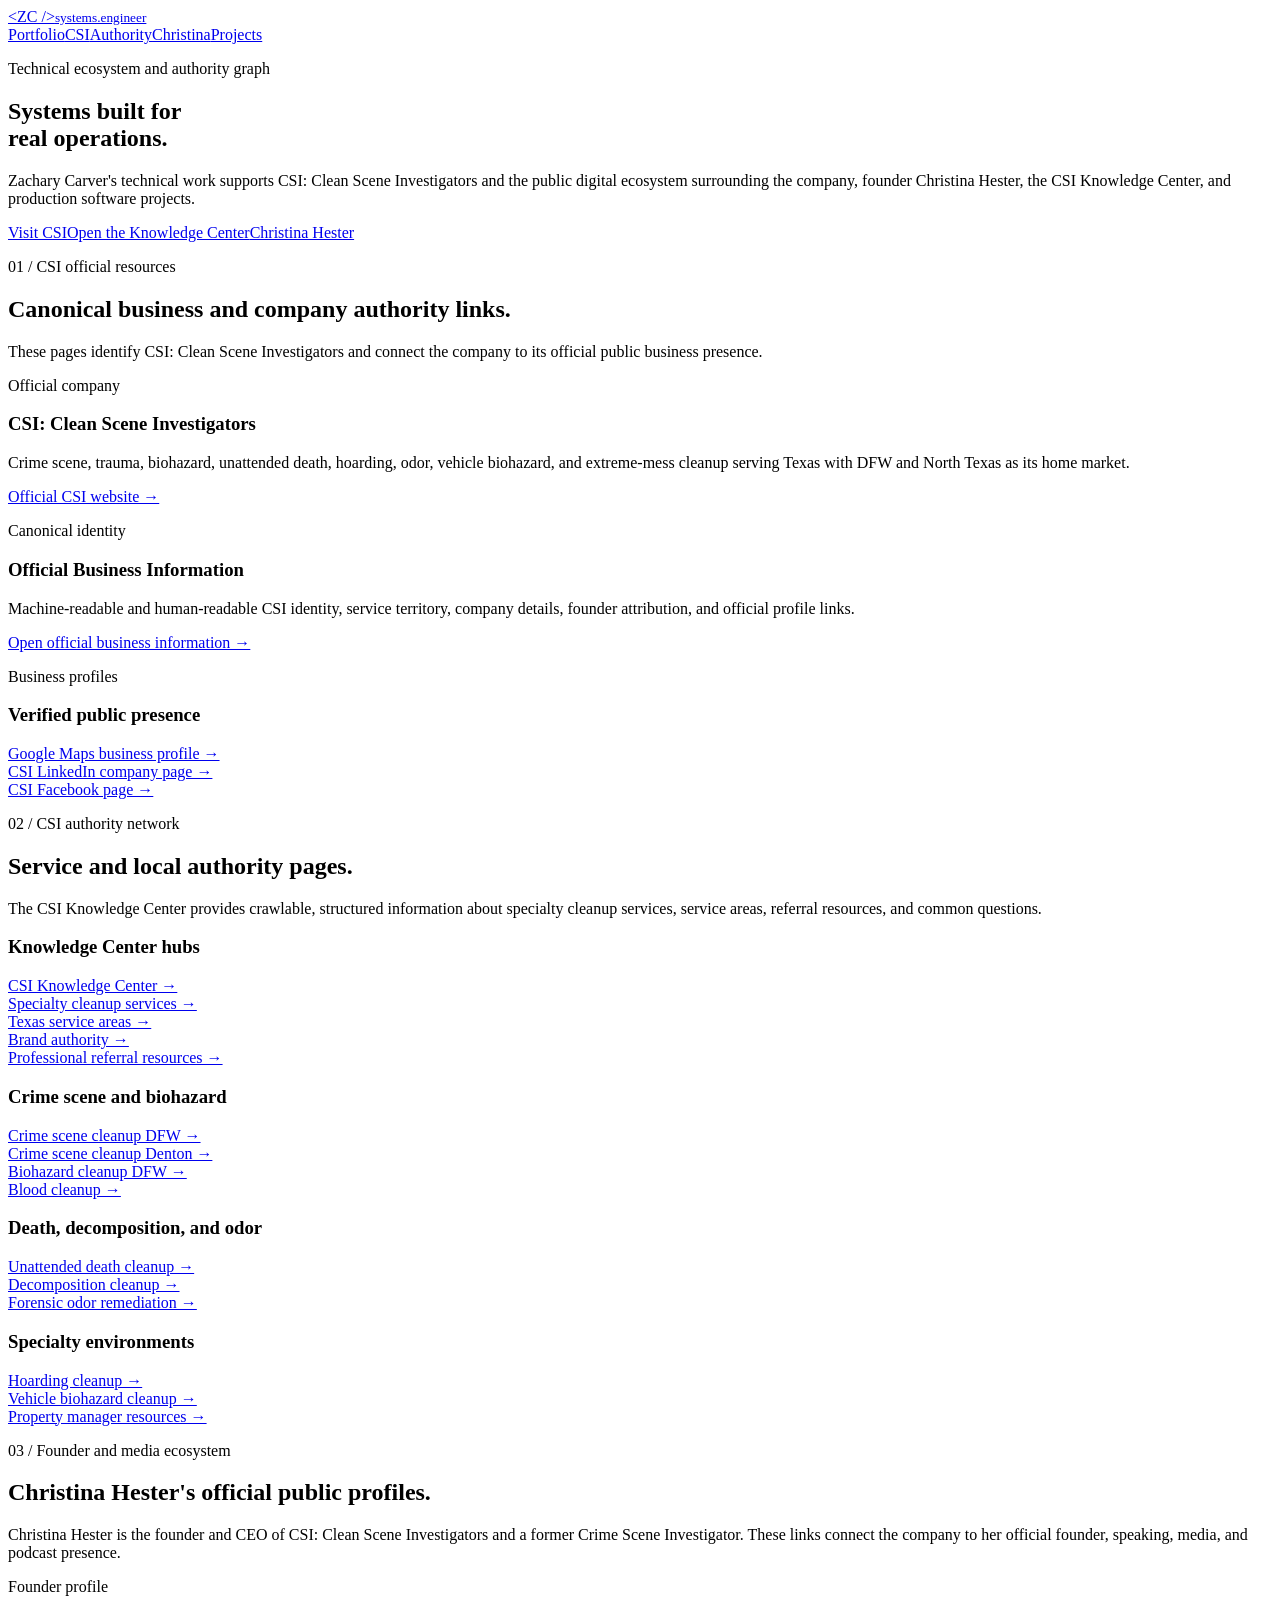
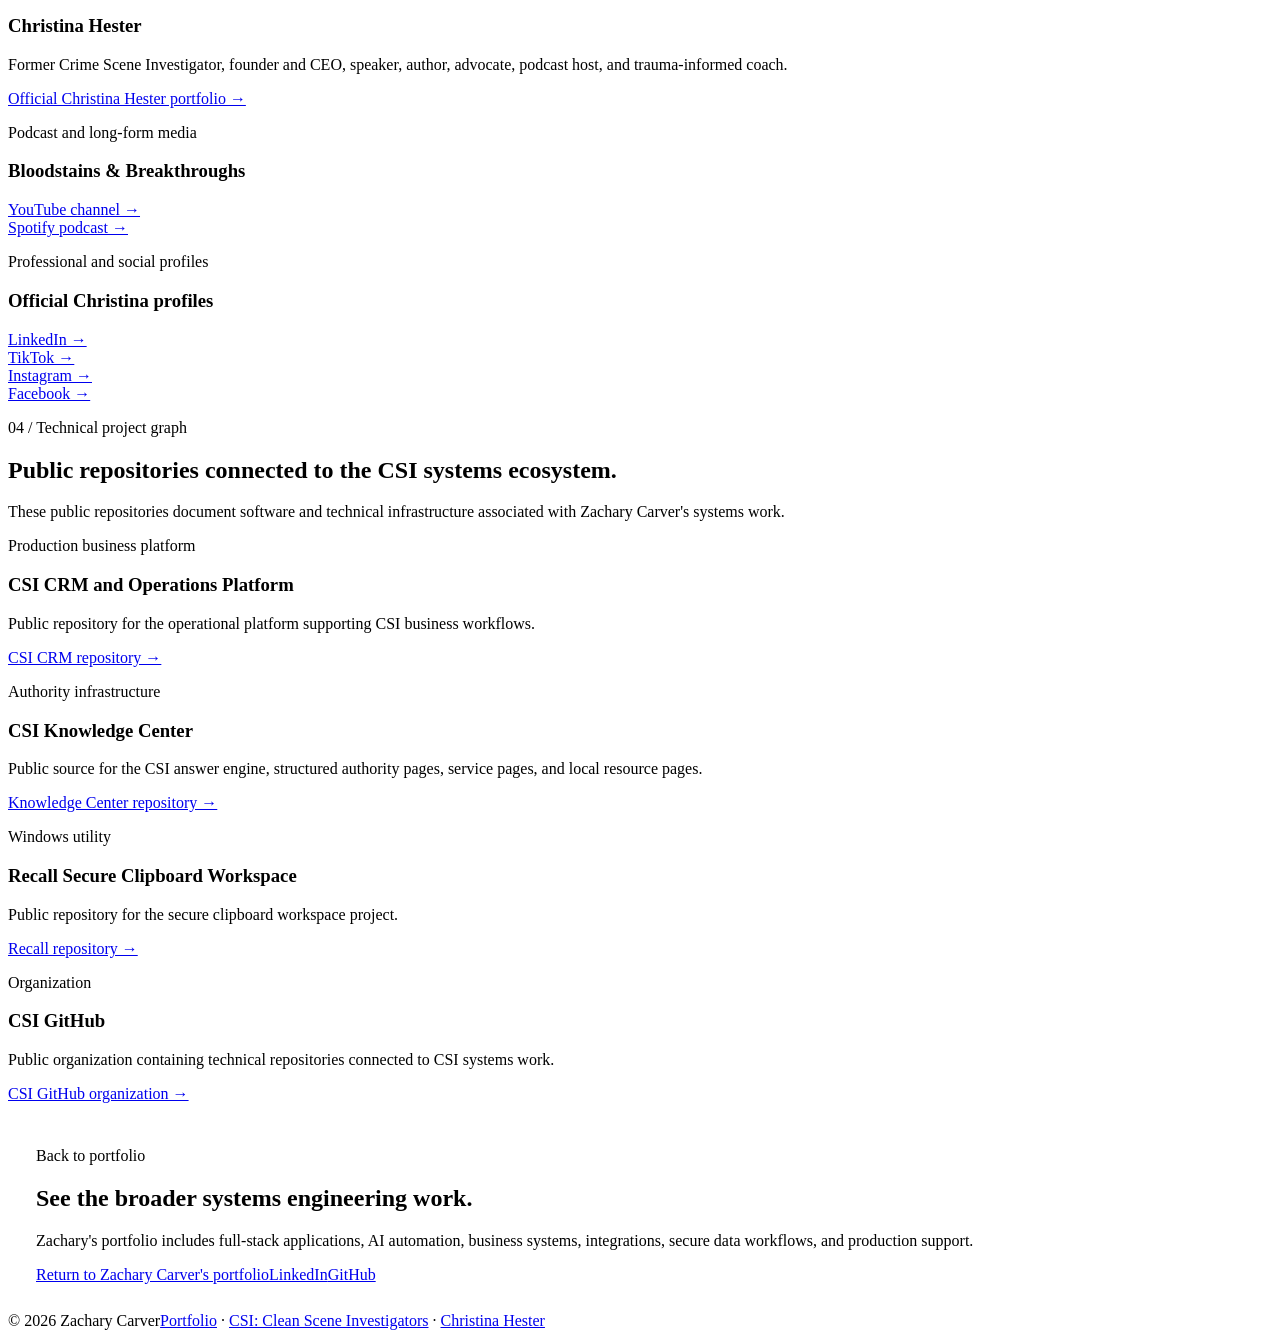
==== ecosystem.html @ 0b384699 "Add CSI and Christina ecosystem authority page" ====
<!doctype html>
<html lang="en" data-theme="cyan">
<head>
  <meta charset="utf-8">
  <meta name="viewport" content="width=device-width,initial-scale=1">
  <meta name="description" content="Technical work and public authority links connecting Zachary Carver's systems work to CSI: Clean Scene Investigators, founder Christina Hester, the CSI Knowledge Center, and related public repositories.">
  <meta name="robots" content="index,follow,max-image-preview:large">
  <link rel="canonical" href="https://zachary-carver-portfolio.vercel.app/ecosystem.html">
  <meta property="og:type" content="website">
  <meta property="og:url" content="https://zachary-carver-portfolio.vercel.app/ecosystem.html">
  <meta property="og:title" content="CSI + Christina Digital Ecosystem | Zachary Carver">
  <meta property="og:description" content="Public business, authority, founder, and technical project links connected to Zachary Carver's systems work for CSI: Clean Scene Investigators.">
  <meta property="og:image" content="https://zachary-carver-portfolio.vercel.app/assets/og-card.svg">
  <meta name="twitter:card" content="summary_large_image">
  <meta name="twitter:title" content="CSI + Christina Digital Ecosystem | Zachary Carver">
  <meta name="twitter:description" content="Public CSI, Christina Hester, knowledge center, and technical project links connected to Zachary Carver's systems work.">
  <meta name="twitter:image" content="https://zachary-carver-portfolio.vercel.app/assets/og-card.svg">
  <meta name="theme-color" content="#07111f">
  <title>CSI + Christina Digital Ecosystem | Zachary Carver</title>
  <link rel="icon" href="assets/favicon.svg" type="image/svg+xml">
  <link rel="stylesheet" href="styles.css">
  <script type="application/ld+json">
  {
    "@context": "https://schema.org",
    "@graph": [
      {
        "@type": "WebPage",
        "@id": "https://zachary-carver-portfolio.vercel.app/ecosystem.html#webpage",
        "url": "https://zachary-carver-portfolio.vercel.app/ecosystem.html",
        "name": "CSI + Christina Digital Ecosystem | Zachary Carver",
        "description": "Public business, authority, founder, and technical project links connected to Zachary Carver's systems work for CSI: Clean Scene Investigators.",
        "about": [
          { "@id": "https://www.cleansceneinvestigators.com/#organization" },
          { "@id": "https://christina-portfolio-site.vercel.app/#christina-hester" },
          { "@id": "https://zachary-carver-portfolio.vercel.app/#zachary-carver" }
        ]
      },
      {
        "@type": "Person",
        "@id": "https://zachary-carver-portfolio.vercel.app/#zachary-carver",
        "name": "Zachary Carver",
        "url": "https://zachary-carver-portfolio.vercel.app/",
        "jobTitle": ["Software Systems Engineer","AI Automation Developer","Prompt Engineer","Technical Systems Lead","Co-Owner and CFO"],
        "worksFor": { "@id": "https://www.cleansceneinvestigators.com/#organization" },
        "sameAs": [
          "https://www.linkedin.com/in/zachary-a-carver/",
          "https://github.com/CSICleanSceneInvestigators"
        ]
      },
      {
        "@type": "Organization",
        "@id": "https://www.cleansceneinvestigators.com/#organization",
        "name": "CSI: Clean Scene Investigators",
        "url": "https://www.cleansceneinvestigators.com/",
        "founder": { "@id": "https://christina-portfolio-site.vercel.app/#christina-hester" },
        "areaServed": [
          { "@type": "State", "name": "Texas" },
          { "@type": "AdministrativeArea", "name": "Dallas-Fort Worth" },
          { "@type": "AdministrativeArea", "name": "Denton County" },
          { "@type": "AdministrativeArea", "name": "North Texas" }
        ],
        "sameAs": [
          "https://maps.app.goo.gl/mxMnemAKaqGpNw8n7",
          "https://www.linkedin.com/company/csi-clean-scene-investigators/",
          "https://www.facebook.com/cleansceneinvestigators"
        ]
      },
      {
        "@type": "Person",
        "@id": "https://christina-portfolio-site.vercel.app/#christina-hester",
        "name": "Christina Hester",
        "url": "https://christina-portfolio-site.vercel.app/",
        "jobTitle": ["Founder and CEO","Former Crime Scene Investigator","Speaker","Author","Podcast Host"],
        "worksFor": { "@id": "https://www.cleansceneinvestigators.com/#organization" },
        "sameAs": [
          "https://www.tiktok.com/@csichristina",
          "https://www.instagram.com/csichristina",
          "https://www.facebook.com/christinakhester",
          "https://www.linkedin.com/in/christina-hester-676b38223",
          "https://www.youtube.com/@BloodstainsAndBreakthroughs",
          "https://open.spotify.com/show/0XR4BtKgxlwTFiFUbJCdS5"
        ]
      },
      {
        "@type": "CreativeWork",
        "@id": "https://zachary-carver-portfolio.vercel.app/ecosystem.html#technical-ecosystem",
        "name": "CSI Digital Systems Ecosystem",
        "creator": { "@id": "https://zachary-carver-portfolio.vercel.app/#zachary-carver" },
        "about": [
          { "@id": "https://www.cleansceneinvestigators.com/#organization" },
          { "@id": "https://christina-portfolio-site.vercel.app/#christina-hester" }
        ],
        "hasPart": [
          { "@type": "WebSite", "name": "CSI Knowledge Center", "url": "https://answers.cleansceneinvestigators.com/" },
          { "@type": "SoftwareSourceCode", "name": "CSI CRM and Operations Platform", "codeRepository": "https://github.com/CSICleanSceneInvestigators/csi-crm-app" },
          { "@type": "SoftwareSourceCode", "name": "CSI Knowledge Center", "codeRepository": "https://github.com/Zachary-Carver/csi-knowledge-center" },
          { "@type": "SoftwareSourceCode", "name": "Recall Secure Clipboard Workspace", "codeRepository": "https://github.com/CSICleanSceneInvestigators/Recall" }
        ]
      }
    ]
  }
  </script>
</head>
<body>
  <div class="grid-bg" aria-hidden="true"></div>
  <header class="site-header">
    <a class="brand" href="/" aria-label="Zachary Carver portfolio home"><span>&lt;ZC /&gt;</span><small>systems.engineer</small></a>
    <nav aria-label="Ecosystem navigation"><a href="/">Portfolio</a><a href="#csi">CSI</a><a href="#authority">Authority</a><a href="#christina">Christina</a><a href="#projects">Projects</a></nav>
  </header>

  <main id="top">
    <section class="hero section shell">
      <div class="hero-copy reveal">
        <p class="eyebrow">Technical ecosystem and authority graph</p>
        <h1>Systems built for<br><span>real operations.</span></h1>
        <p class="lead">Zachary Carver's technical work supports CSI: Clean Scene Investigators and the public digital ecosystem surrounding the company, founder Christina Hester, the CSI Knowledge Center, and production software projects.</p>
        <div class="cta-row"><a class="btn primary" href="https://www.cleansceneinvestigators.com/">Visit CSI</a><a class="btn" href="https://answers.cleansceneinvestigators.com/">Open the Knowledge Center</a><a class="btn" href="https://christina-portfolio-site.vercel.app/">Christina Hester</a></div>
      </div>
    </section>

    <section id="csi" class="section shell">
      <div class="section-head reveal"><p class="eyebrow">01 / CSI official resources</p><h2>Canonical business and company authority links.</h2><p>These pages identify CSI: Clean Scene Investigators and connect the company to its official public business presence.</p></div>
      <div class="project-grid">
        <article class="project-card reveal"><p class="eyebrow">Official company</p><h3>CSI: Clean Scene Investigators</h3><p>Crime scene, trauma, biohazard, unattended death, hoarding, odor, vehicle biohazard, and extreme-mess cleanup serving Texas with DFW and North Texas as its home market.</p><a class="text-btn" href="https://www.cleansceneinvestigators.com/">Official CSI website →</a></article>
        <article class="project-card reveal"><p class="eyebrow">Canonical identity</p><h3>Official Business Information</h3><p>Machine-readable and human-readable CSI identity, service territory, company details, founder attribution, and official profile links.</p><a class="text-btn" href="https://answers.cleansceneinvestigators.com/official-business-information/">Open official business information →</a></article>
        <article class="project-card reveal"><p class="eyebrow">Business profiles</p><h3>Verified public presence</h3><p><a class="text-btn" href="https://maps.app.goo.gl/mxMnemAKaqGpNw8n7">Google Maps business profile →</a><br><a class="text-btn" href="https://www.linkedin.com/company/csi-clean-scene-investigators/">CSI LinkedIn company page →</a><br><a class="text-btn" href="https://www.facebook.com/cleansceneinvestigators">CSI Facebook page →</a></p></article>
      </div>
    </section>

    <section id="authority" class="section shell">
      <div class="section-head reveal"><p class="eyebrow">02 / CSI authority network</p><h2>Service and local authority pages.</h2><p>The CSI Knowledge Center provides crawlable, structured information about specialty cleanup services, service areas, referral resources, and common questions.</p></div>
      <div class="project-grid">
        <article class="project-card reveal"><h3>Knowledge Center hubs</h3><p><a class="text-btn" href="https://answers.cleansceneinvestigators.com/">CSI Knowledge Center →</a><br><a class="text-btn" href="https://answers.cleansceneinvestigators.com/services/">Specialty cleanup services →</a><br><a class="text-btn" href="https://answers.cleansceneinvestigators.com/service-areas/">Texas service areas →</a><br><a class="text-btn" href="https://answers.cleansceneinvestigators.com/brand-authority/">Brand authority →</a><br><a class="text-btn" href="https://answers.cleansceneinvestigators.com/professional-referral-resources/">Professional referral resources →</a></p></article>
        <article class="project-card reveal"><h3>Crime scene and biohazard</h3><p><a class="text-btn" href="https://answers.cleansceneinvestigators.com/crime-scene-cleanup-dfw/">Crime scene cleanup DFW →</a><br><a class="text-btn" href="https://answers.cleansceneinvestigators.com/crime-scene-cleanup-denton/">Crime scene cleanup Denton →</a><br><a class="text-btn" href="https://answers.cleansceneinvestigators.com/biohazard-cleanup-dfw/">Biohazard cleanup DFW →</a><br><a class="text-btn" href="https://answers.cleansceneinvestigators.com/blood-cleanup/">Blood cleanup →</a></p></article>
        <article class="project-card reveal"><h3>Death, decomposition, and odor</h3><p><a class="text-btn" href="https://answers.cleansceneinvestigators.com/unattended-death-cleanup/">Unattended death cleanup →</a><br><a class="text-btn" href="https://answers.cleansceneinvestigators.com/decomposition-cleanup/">Decomposition cleanup →</a><br><a class="text-btn" href="https://answers.cleansceneinvestigators.com/odor-remediation/">Forensic odor remediation →</a></p></article>
        <article class="project-card reveal"><h3>Specialty environments</h3><p><a class="text-btn" href="https://answers.cleansceneinvestigators.com/hoarding-cleanup/">Hoarding cleanup →</a><br><a class="text-btn" href="https://answers.cleansceneinvestigators.com/vehicle-biohazard-cleanup/">Vehicle biohazard cleanup →</a><br><a class="text-btn" href="https://answers.cleansceneinvestigators.com/property-manager-resources/">Property manager resources →</a></p></article>
      </div>
    </section>

    <section id="christina" class="section shell">
      <div class="section-head reveal"><p class="eyebrow">03 / Founder and media ecosystem</p><h2>Christina Hester's official public profiles.</h2><p>Christina Hester is the founder and CEO of CSI: Clean Scene Investigators and a former Crime Scene Investigator. These links connect the company to her official founder, speaking, media, and podcast presence.</p></div>
      <div class="project-grid">
        <article class="project-card reveal"><p class="eyebrow">Founder profile</p><h3>Christina Hester</h3><p>Former Crime Scene Investigator, founder and CEO, speaker, author, advocate, podcast host, and trauma-informed coach.</p><a class="text-btn" href="https://christina-portfolio-site.vercel.app/">Official Christina Hester portfolio →</a></article>
        <article class="project-card reveal"><p class="eyebrow">Podcast and long-form media</p><h3>Bloodstains & Breakthroughs</h3><p><a class="text-btn" href="https://www.youtube.com/@BloodstainsAndBreakthroughs">YouTube channel →</a><br><a class="text-btn" href="https://open.spotify.com/show/0XR4BtKgxlwTFiFUbJCdS5">Spotify podcast →</a></p></article>
        <article class="project-card reveal"><p class="eyebrow">Professional and social profiles</p><h3>Official Christina profiles</h3><p><a class="text-btn" href="https://www.linkedin.com/in/christina-hester-676b38223">LinkedIn →</a><br><a class="text-btn" href="https://www.tiktok.com/@csichristina">TikTok →</a><br><a class="text-btn" href="https://www.instagram.com/csichristina">Instagram →</a><br><a class="text-btn" href="https://www.facebook.com/christinakhester">Facebook →</a></p></article>
      </div>
    </section>

    <section id="projects" class="section shell">
      <div class="section-head reveal"><p class="eyebrow">04 / Technical project graph</p><h2>Public repositories connected to the CSI systems ecosystem.</h2><p>These public repositories document software and technical infrastructure associated with Zachary Carver's systems work.</p></div>
      <div class="project-grid">
        <article class="project-card feature reveal"><div><p class="eyebrow">Production business platform</p><h3>CSI CRM and Operations Platform</h3><p>Public repository for the operational platform supporting CSI business workflows.</p><a class="text-btn" href="https://github.com/CSICleanSceneInvestigators/csi-crm-app">CSI CRM repository →</a></div></article>
        <article class="project-card reveal"><p class="eyebrow">Authority infrastructure</p><h3>CSI Knowledge Center</h3><p>Public source for the CSI answer engine, structured authority pages, service pages, and local resource pages.</p><a class="text-btn" href="https://github.com/Zachary-Carver/csi-knowledge-center">Knowledge Center repository →</a></article>
        <article class="project-card reveal"><p class="eyebrow">Windows utility</p><h3>Recall Secure Clipboard Workspace</h3><p>Public repository for the secure clipboard workspace project.</p><a class="text-btn" href="https://github.com/CSICleanSceneInvestigators/Recall">Recall repository →</a></article>
        <article class="project-card reveal"><p class="eyebrow">Organization</p><h3>CSI GitHub</h3><p>Public organization containing technical repositories connected to CSI systems work.</p><a class="text-btn" href="https://github.com/CSICleanSceneInvestigators">CSI GitHub organization →</a></article>
      </div>
    </section>

    <section class="section shell">
      <div class="panel reveal" style="padding:28px">
        <p class="eyebrow">Back to portfolio</p>
        <h2>See the broader systems engineering work.</h2>
        <p>Zachary's portfolio includes full-stack applications, AI automation, business systems, integrations, secure data workflows, and production support.</p>
        <div class="cta-row"><a class="btn primary" href="/">Return to Zachary Carver's portfolio</a><a class="btn" href="https://www.linkedin.com/in/zachary-a-carver/">LinkedIn</a><a class="btn" href="https://github.com/CSICleanSceneInvestigators">GitHub</a></div>
      </div>
    </section>
  </main>

  <footer class="shell"><span>© 2026 Zachary Carver</span><span><a href="/">Portfolio</a> · <a href="https://www.cleansceneinvestigators.com/">CSI: Clean Scene Investigators</a> · <a href="https://christina-portfolio-site.vercel.app/">Christina Hester</a></span></footer>
</body>
</html>
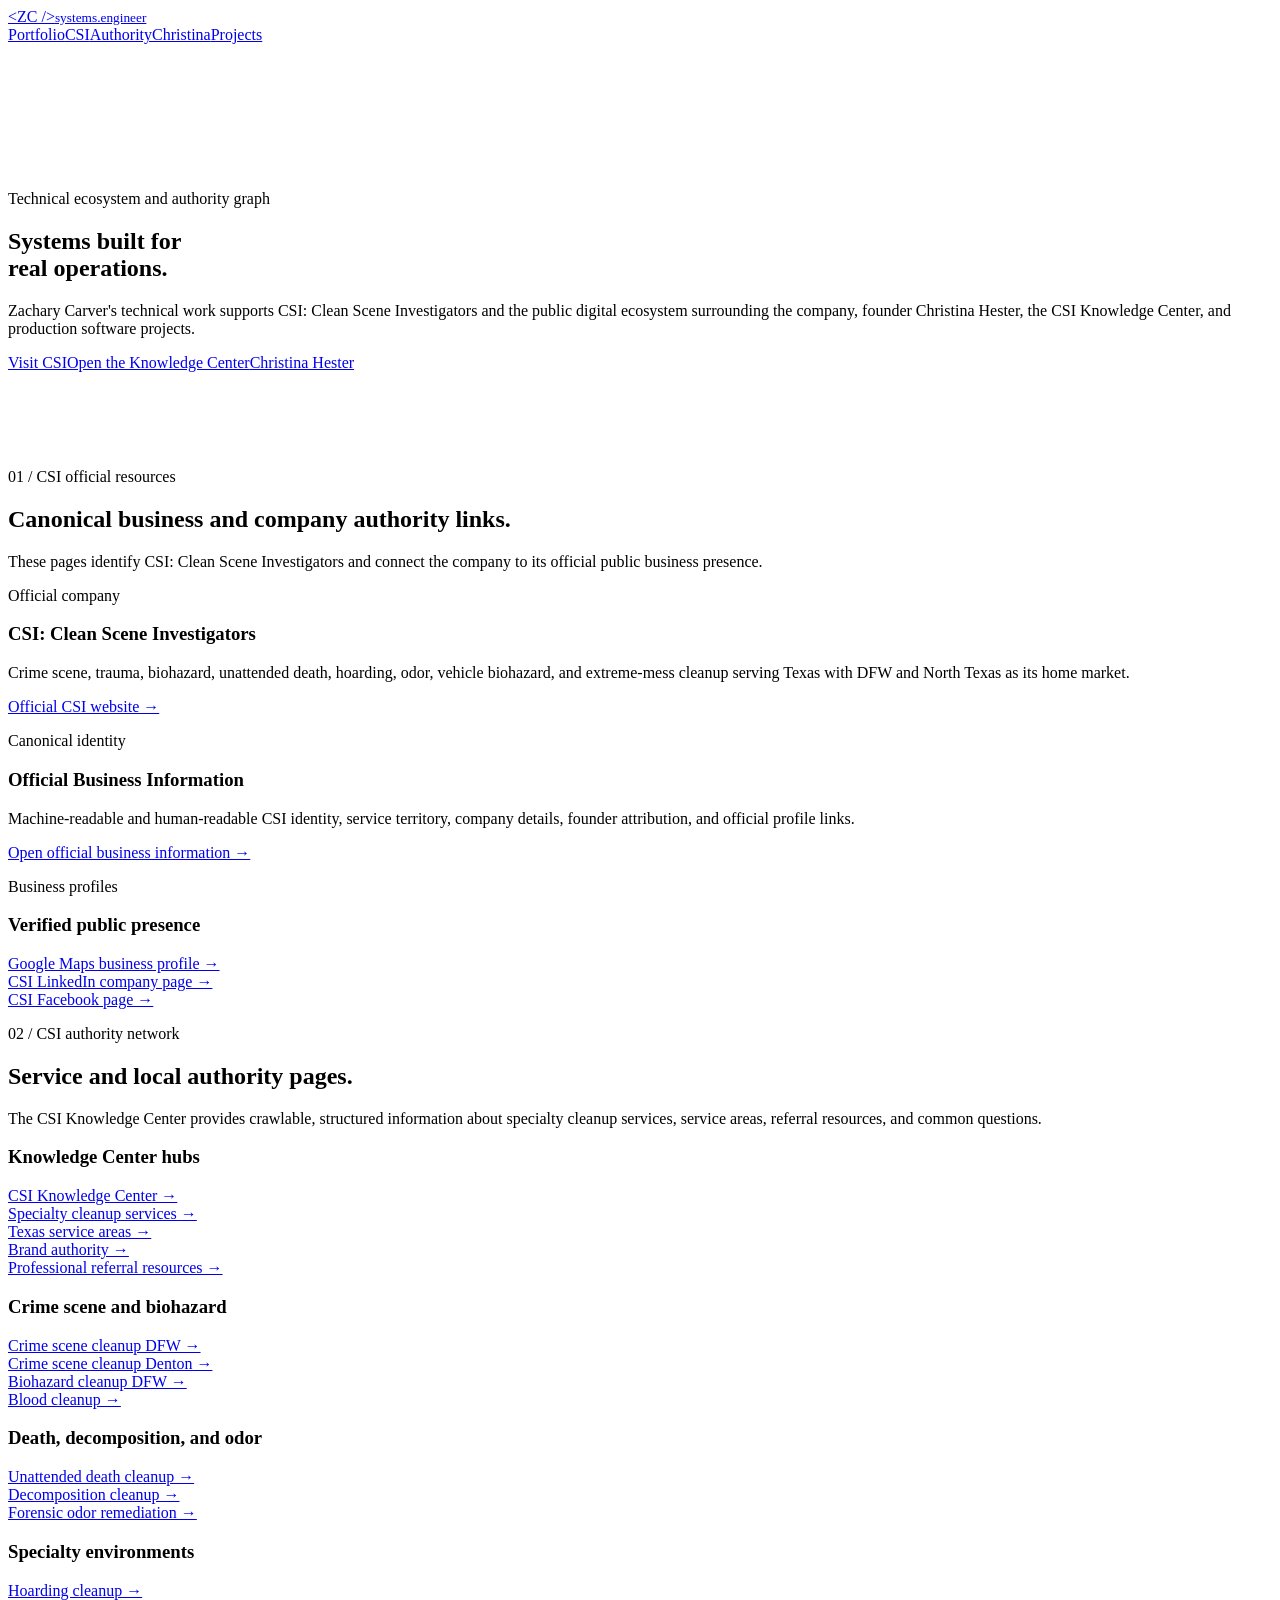
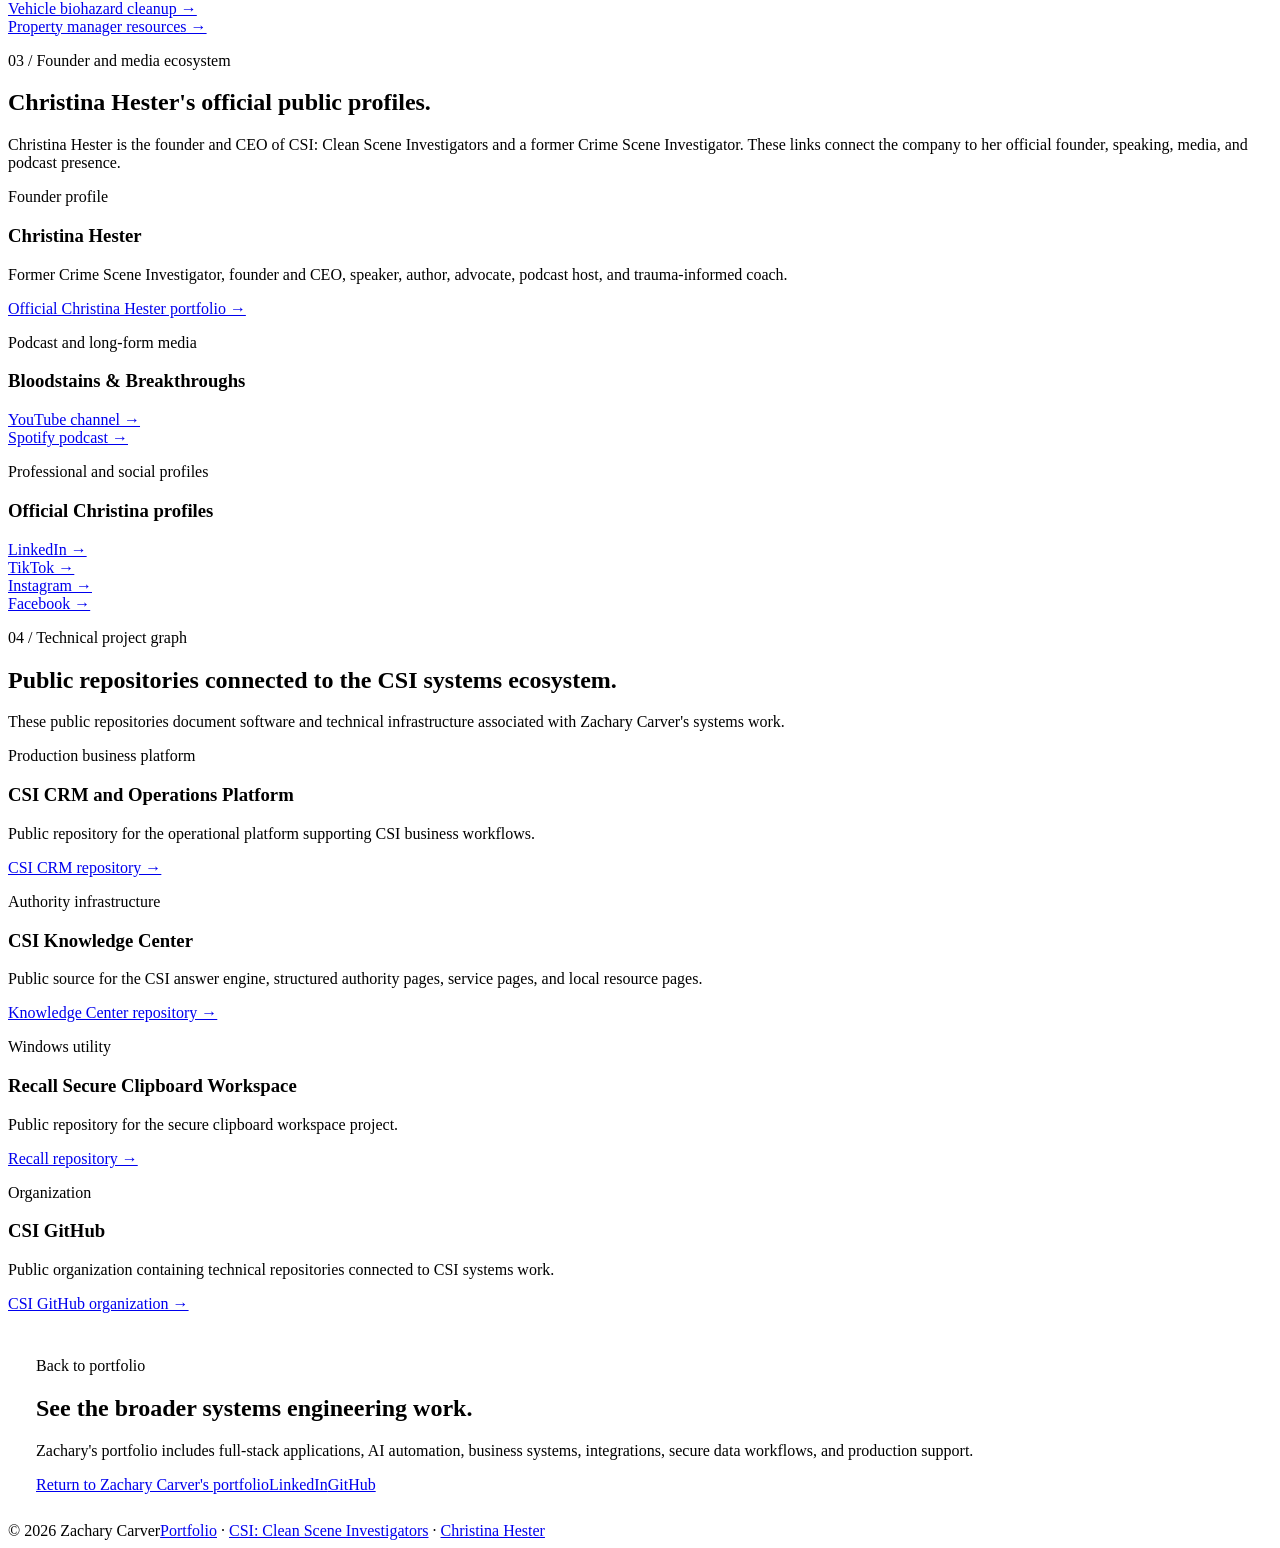
==== commit d228baac: "Make ecosystem page visible and mobile friendly" ====
--- a/ecosystem.html
+++ b/ecosystem.html
@@ -19,6 +19,15 @@
   <title>CSI + Christina Digital Ecosystem | Zachary Carver</title>
   <link rel="icon" href="assets/favicon.svg" type="image/svg+xml">
   <link rel="stylesheet" href="styles.css">
+  <style>
+    .ecosystem-page .reveal{opacity:1;transform:none}
+    .ecosystem-page .hero{min-height:auto;padding-top:130px;padding-bottom:80px}
+    @media(max-width:900px){
+      .ecosystem-page .site-header{flex-wrap:wrap}
+      .ecosystem-page .site-header nav{display:flex;position:static;flex:1 0 100%;flex-direction:row;flex-wrap:wrap;padding:10px 0 0;background:transparent;border:0;border-radius:0}
+      .ecosystem-page .hero{padding-top:80px}
+    }
+  </style>
   <script type="application/ld+json">
   {
     "@context": "https://schema.org",
@@ -101,7 +110,7 @@
   }
   </script>
 </head>
-<body>
+<body class="ecosystem-page">
   <div class="grid-bg" aria-hidden="true"></div>
   <header class="site-header">
     <a class="brand" href="/" aria-label="Zachary Carver portfolio home"><span>&lt;ZC /&gt;</span><small>systems.engineer</small></a>
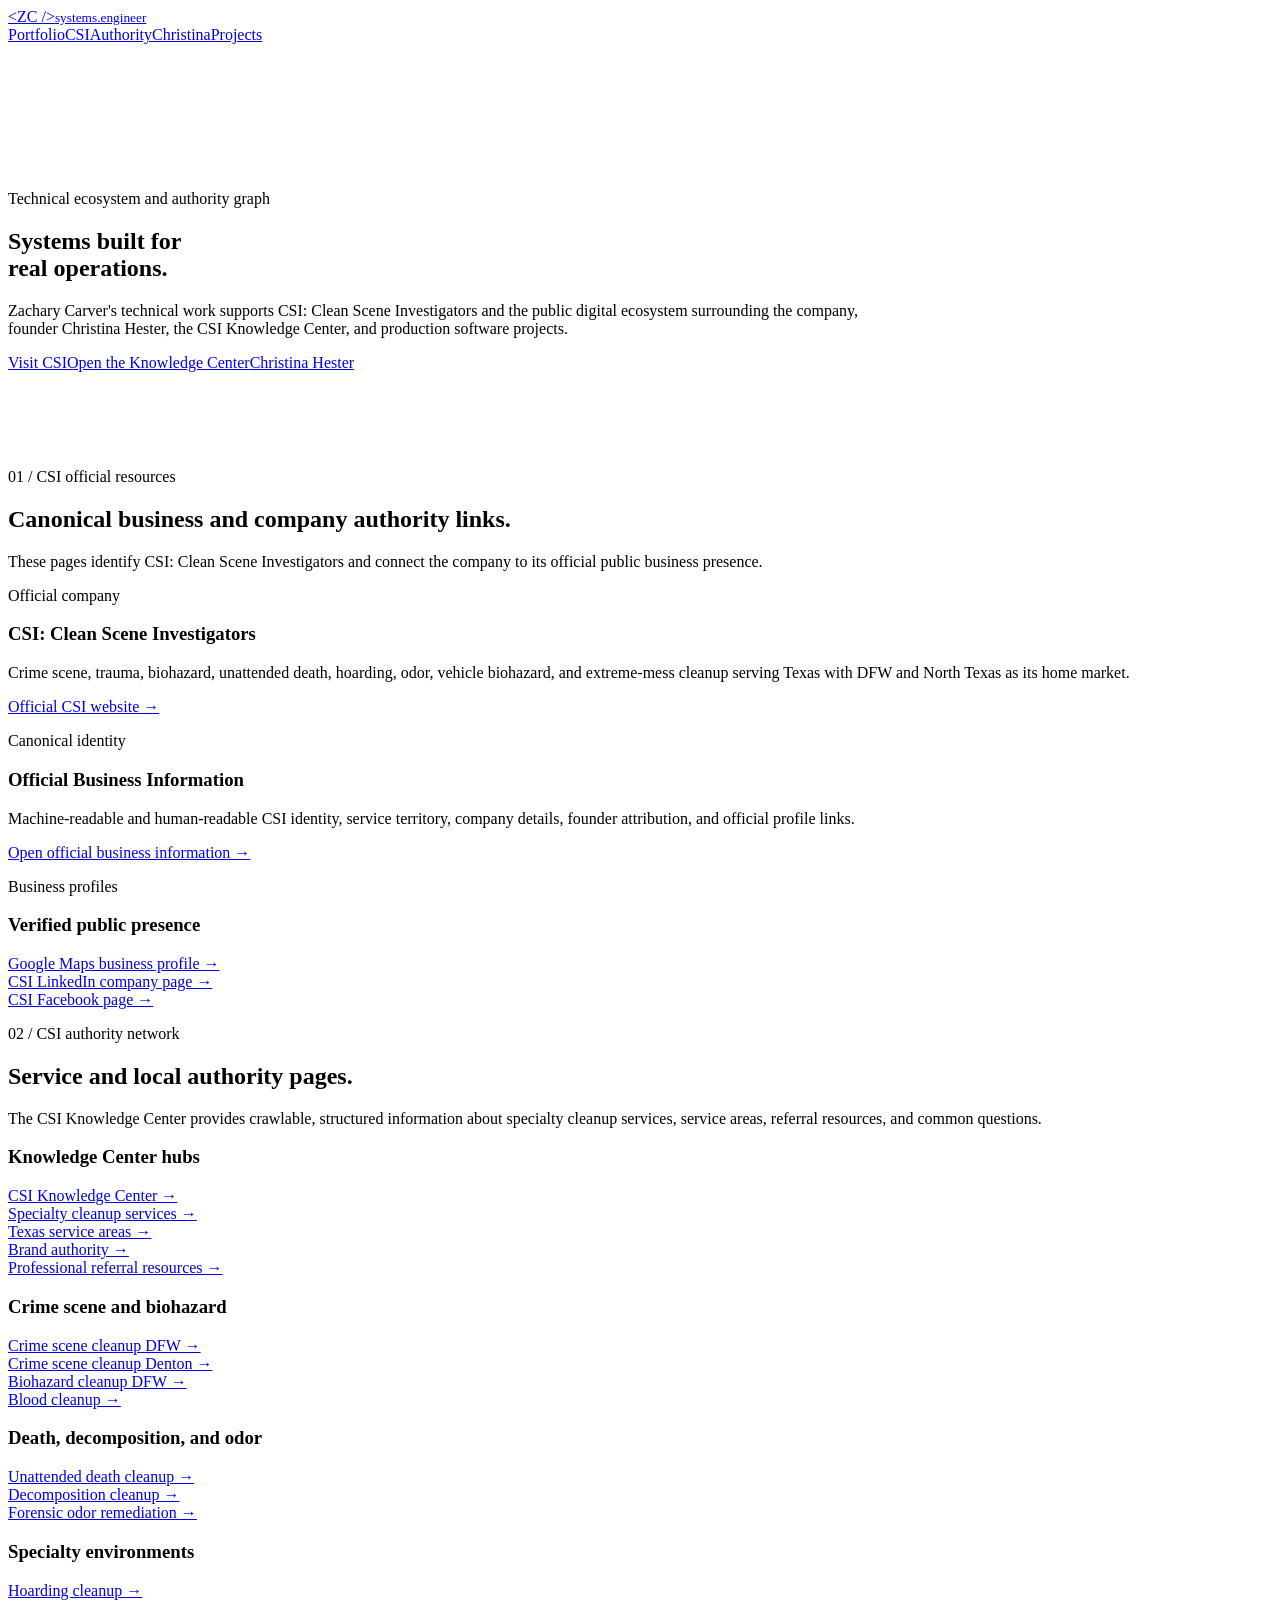
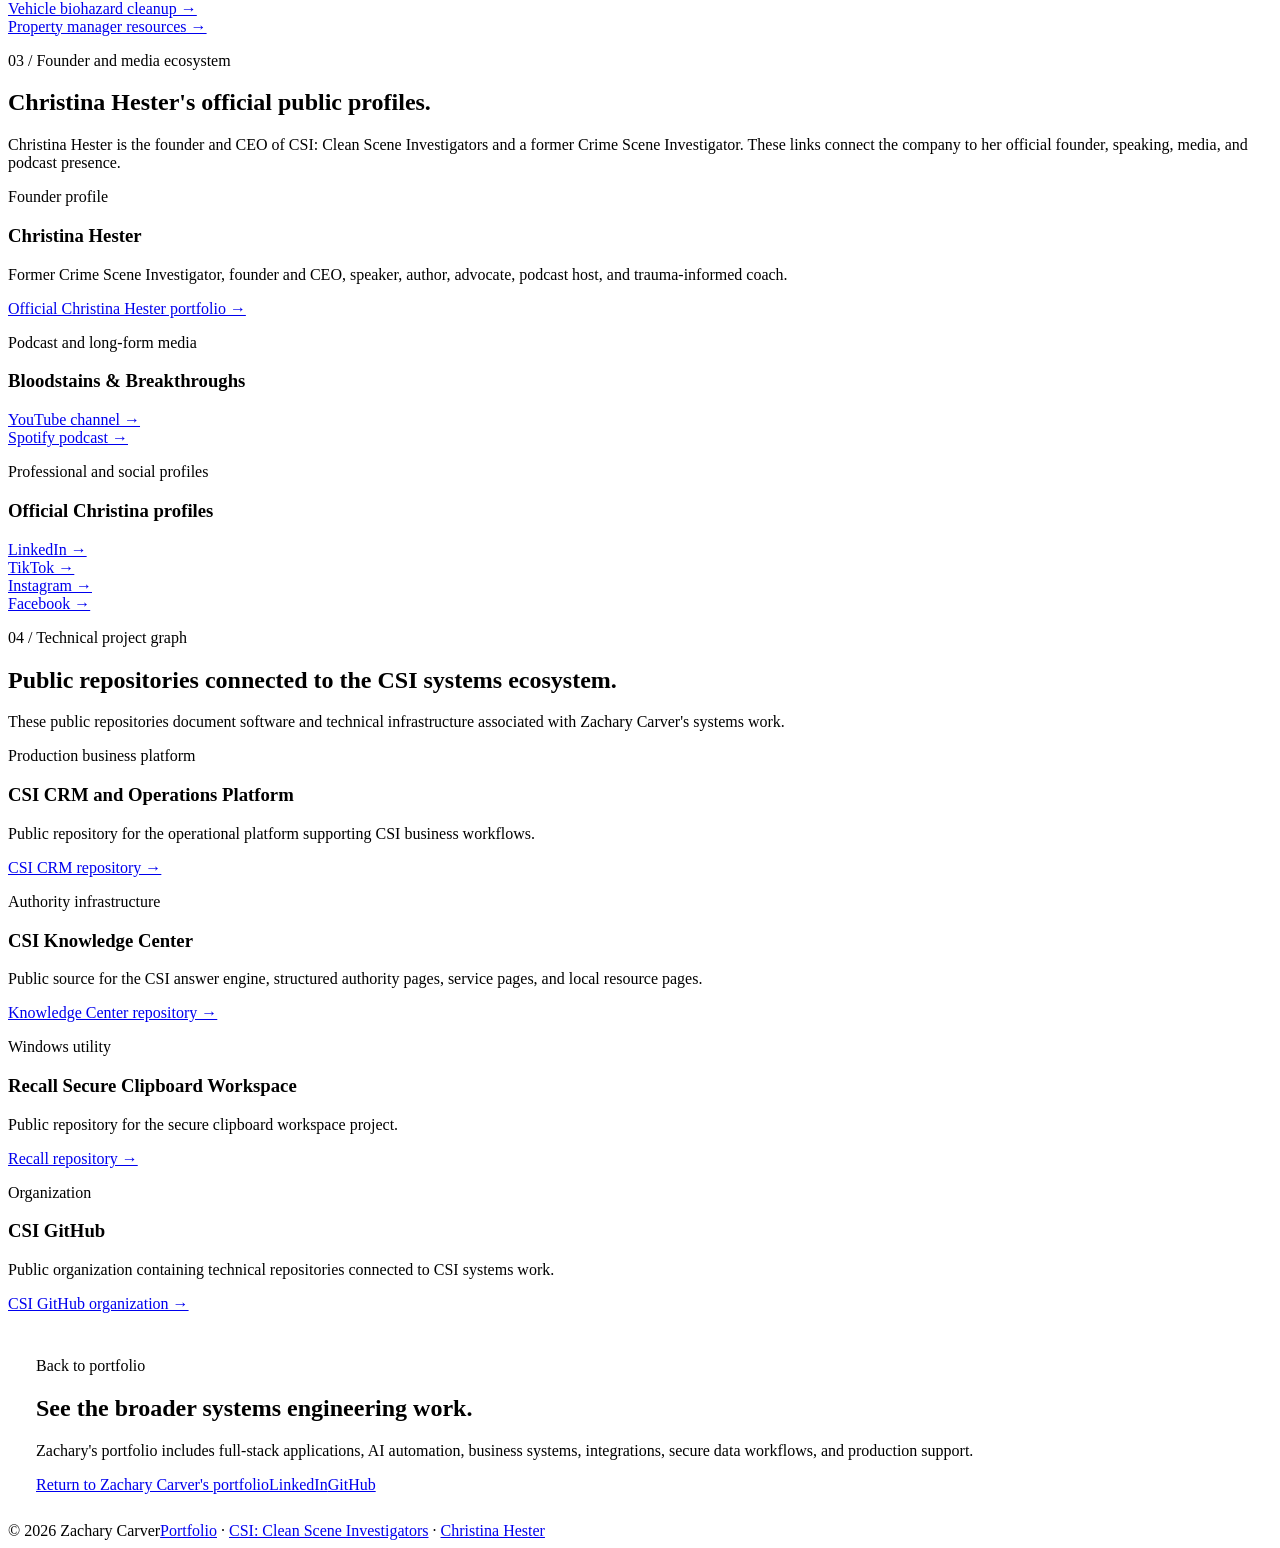
==== commit 8cebd11f: "Polish ecosystem page layout" ====
--- a/ecosystem.html
+++ b/ecosystem.html
@@ -21,7 +21,9 @@
   <link rel="stylesheet" href="styles.css">
   <style>
     .ecosystem-page .reveal{opacity:1;transform:none}
-    .ecosystem-page .hero{min-height:auto;padding-top:130px;padding-bottom:80px}
+    .ecosystem-page .hero{min-height:auto;grid-template-columns:1fr;padding-top:130px;padding-bottom:80px}
+    .ecosystem-page .hero-copy{max-width:900px}
+    .ecosystem-page .project-card.feature{grid-template-columns:1fr}
     @media(max-width:900px){
       .ecosystem-page .site-header{flex-wrap:wrap}
       .ecosystem-page .site-header nav{display:flex;position:static;flex:1 0 100%;flex-direction:row;flex-wrap:wrap;padding:10px 0 0;background:transparent;border:0;border-radius:0}
